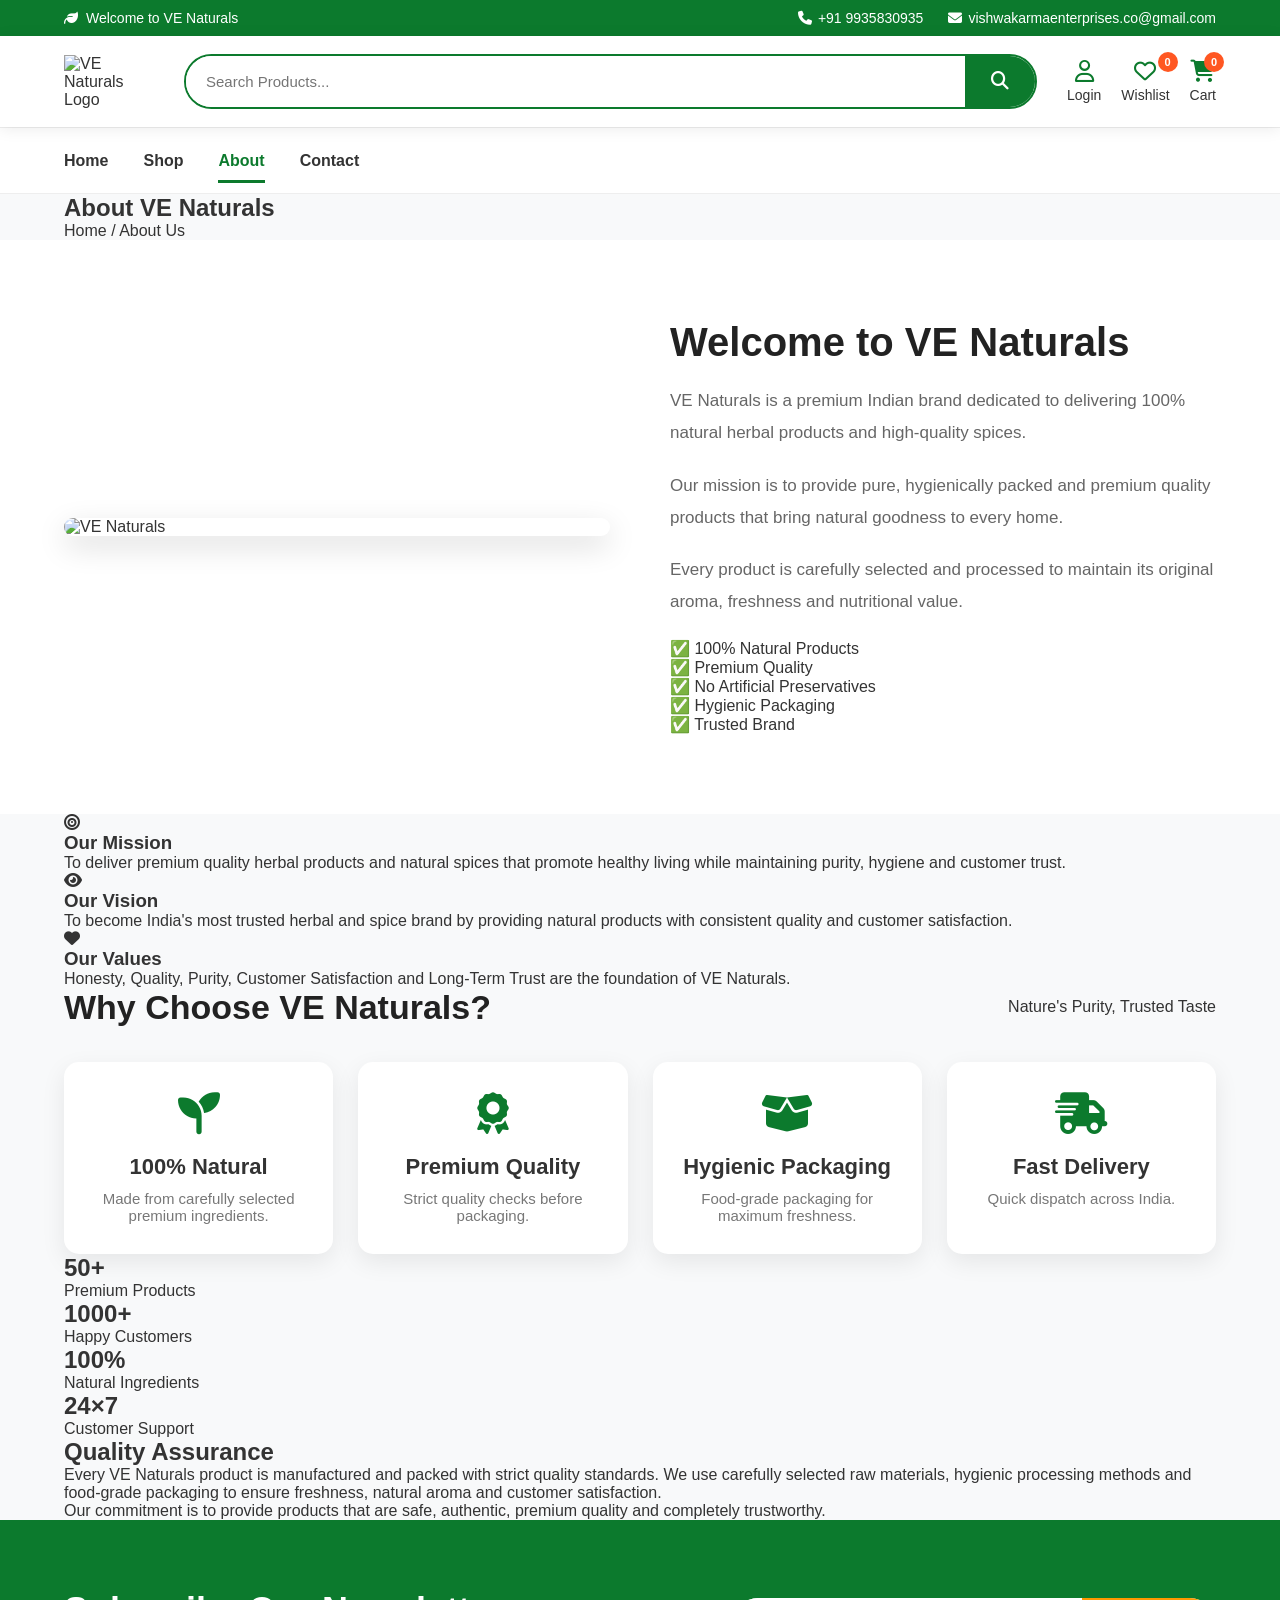
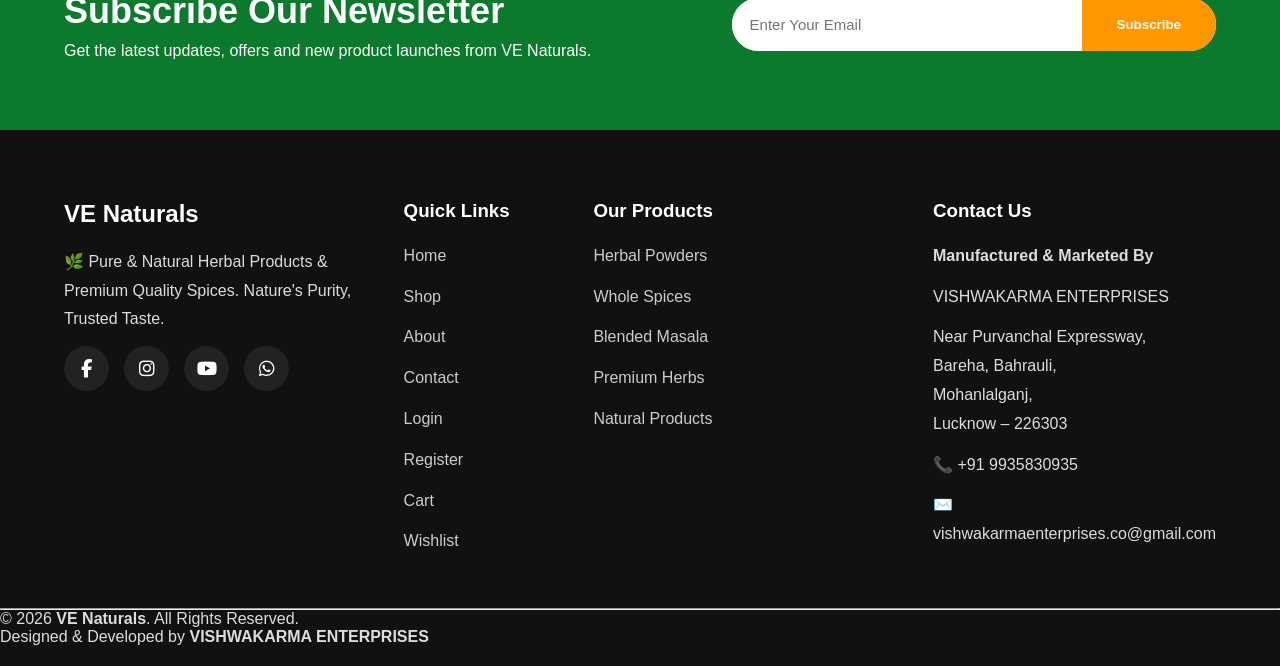
==== about.html @ fbf6e334 "Create about.html" ====
<!DOCTYPE html>
<html lang="en">

<head>

<meta charset="UTF-8">

<meta name="viewport" content="width=device-width, initial-scale=1.0">

<title>About Us | VE Naturals</title>

<meta name="description"
content="Know more about VE Naturals - Premium Herbal Products & Natural Spices">

<link rel="stylesheet" href="style.css">

<link rel="stylesheet"
href="https://cdnjs.cloudflare.com/ajax/libs/font-awesome/6.6.0/css/all.min.css">

<link rel="icon" href="images/logo.png">

</head>

<body>

<!-- TOP BAR -->

<div class="top-bar">

<div class="container top-flex">

<div class="top-left">

<i class="fa-solid fa-leaf"></i>

Welcome to VE Naturals

</div>

<div class="top-right">

<span>

<i class="fa-solid fa-phone"></i>

+91 9935830935

</span>

<span>

<i class="fa-solid fa-envelope"></i>

vishwakarmaenterprises.co@gmail.com

</span>

</div>

</div>

</div>

<!-- HEADER -->

<header class="main-header">

<div class="container header-flex">

<div class="logo">

<a href="index.html">

<img src="images/logo.png" alt="VE Naturals Logo">

</a>

</div>

<div class="search-wrapper">

<div class="search-box">

<input
type="text"
placeholder="Search Products...">

<button>

<i class="fa-solid fa-search"></i>

</button>

</div>

</div>

<div class="header-icons">

<a href="login.html">

<div class="icon-box">

<i class="fa-regular fa-user"></i>

<p>Login</p>

</div>

</a>

<a href="wishlist.html">

<div class="icon-box">

<i class="fa-regular fa-heart"></i>

<span>0</span>

<p>Wishlist</p>

</div>

</a>

<a href="cart.html">

<div class="icon-box">

<i class="fa-solid fa-cart-shopping"></i>

<span>0</span>

<p>Cart</p>

</div>

</a>

</div>

</div>

</header>

<!-- NAVBAR -->

<nav class="navbar">

<div class="container nav-flex">

<ul class="nav-menu">

<li><a href="index.html">Home</a></li>

<li><a href="shop.html">Shop</a></li>

<li><a class="active" href="about.html">About</a></li>

<li><a href="contact.html">Contact</a></li>

</ul>

</div>

</nav>

<!-- PAGE TITLE -->

<section class="page-banner">

<div class="container">

<h1>

About VE Naturals

</h1>

<p>

<a href="index.html">Home</a>

/

About Us

</p>

</div>

</section>

<!-- ABOUT SECTION -->

<section class="about-section">

<div class="container about-grid">

<div class="about-image">

<img src="images/about.jpg" alt="VE Naturals">

</div>

<div class="about-content">

<h2>

Welcome to VE Naturals

</h2>

<p>

VE Naturals is a premium Indian brand dedicated to delivering
100% natural herbal products and high-quality spices.

</p>

<p>

Our mission is to provide pure, hygienically packed and premium
quality products that bring natural goodness to every home.

</p>

<p>

Every product is carefully selected and processed to maintain
its original aroma, freshness and nutritional value.

</p>

<ul>

<li>✅ 100% Natural Products</li>

<li>✅ Premium Quality</li>

<li>✅ No Artificial Preservatives</li>

<li>✅ Hygienic Packaging</li>

<li>✅ Trusted Brand</li>

</ul>

</div>

</div>

</section>
<!-- ==========================
OUR MISSION & VISION
========================== -->

<section class="mission-section">

<div class="container">

<div class="mission-grid">

<div class="mission-box">

<i class="fa-solid fa-bullseye"></i>

<h3>Our Mission</h3>

<p>

To deliver premium quality herbal products and natural spices that
promote healthy living while maintaining purity, hygiene and customer
trust.

</p>

</div>

<div class="mission-box">

<i class="fa-solid fa-eye"></i>

<h3>Our Vision</h3>

<p>

To become India's most trusted herbal and spice brand by providing
natural products with consistent quality and customer satisfaction.

</p>

</div>

<div class="mission-box">

<i class="fa-solid fa-heart"></i>

<h3>Our Values</h3>

<p>

Honesty, Quality, Purity, Customer Satisfaction and Long-Term Trust
are the foundation of VE Naturals.

</p>

</div>

</div>

</div>

</section>

<!-- ==========================
WHY CHOOSE US
========================== -->

<section class="why-us">

<div class="container">

<div class="section-title">

<h2>Why Choose VE Naturals?</h2>

<p>

Nature's Purity, Trusted Taste

</p>

</div>

<div class="feature-grid">

<div class="feature">

<i class="fa-solid fa-seedling"></i>

<h4>100% Natural</h4>

<p>

Made from carefully selected premium ingredients.

</p>

</div>

<div class="feature">

<i class="fa-solid fa-award"></i>

<h4>Premium Quality</h4>

<p>

Strict quality checks before packaging.

</p>

</div>

<div class="feature">

<i class="fa-solid fa-box-open"></i>

<h4>Hygienic Packaging</h4>

<p>

Food-grade packaging for maximum freshness.

</p>

</div>

<div class="feature">

<i class="fa-solid fa-truck-fast"></i>

<h4>Fast Delivery</h4>

<p>

Quick dispatch across India.

</p>

</div>

</div>

</div>

</section>

<!-- ==========================
COMPANY HIGHLIGHTS
========================== -->

<section class="counter-section">

<div class="container">

<div class="counter-grid">

<div class="counter-box">

<h2>50+</h2>

<p>Premium Products</p>

</div>

<div class="counter-box">

<h2>1000+</h2>

<p>Happy Customers</p>

</div>

<div class="counter-box">

<h2>100%</h2>

<p>Natural Ingredients</p>

</div>

<div class="counter-box">

<h2>24×7</h2>

<p>Customer Support</p>

</div>

</div>

</div>

</section>

<!-- ==========================
QUALITY ASSURANCE
========================== -->

<section class="quality-section">

<div class="container">

<h2>

Quality Assurance

</h2>

<p>

Every VE Naturals product is manufactured and packed with strict
quality standards. We use carefully selected raw materials, hygienic
processing methods and food-grade packaging to ensure freshness,
natural aroma and customer satisfaction.

</p>

<p>

Our commitment is to provide products that are safe, authentic,
premium quality and completely trustworthy.

</p>

</div>

</section>
<!-- ==========================
NEWSLETTER
========================== -->

<section class="newsletter">

<div class="container newsletter-flex">

<div>

<h2>

Subscribe Our Newsletter

</h2>

<p>

Get the latest updates, offers and new product launches from VE Naturals.

</p>

</div>

<form>

<input
type="email"
placeholder="Enter Your Email">

<button>

Subscribe

</button>

</form>

</div>

</section>

<!-- ==========================
FOOTER
========================== -->

<footer>

<div class="container footer-grid">

<!-- ABOUT -->

<div>

<h2>VE Naturals</h2>

<p>

🌿 Pure & Natural Herbal Products & Premium Quality Spices.

Nature's Purity, Trusted Taste.

</p>

<div class="social">

<a href="#"><i class="fab fa-facebook-f"></i></a>

<a href="#"><i class="fab fa-instagram"></i></a>

<a href="#"><i class="fab fa-youtube"></i></a>

<a href="#"><i class="fab fa-whatsapp"></i></a>

</div>

</div>

<!-- QUICK LINKS -->

<div>

<h3>Quick Links</h3>

<ul>

<li><a href="index.html">Home</a></li>

<li><a href="shop.html">Shop</a></li>

<li><a href="about.html">About</a></li>

<li><a href="contact.html">Contact</a></li>

<li><a href="login.html">Login</a></li>

<li><a href="register.html">Register</a></li>

<li><a href="cart.html">Cart</a></li>

<li><a href="wishlist.html">Wishlist</a></li>

</ul>

</div>

<!-- PRODUCTS -->

<div>

<h3>Our Products</h3>

<ul>

<li><a href="shop.html">Herbal Powders</a></li>

<li><a href="shop.html">Whole Spices</a></li>

<li><a href="shop.html">Blended Masala</a></li>

<li><a href="shop.html">Premium Herbs</a></li>

<li><a href="shop.html">Natural Products</a></li>

</ul>

</div>

<!-- CONTACT -->

<div>

<h3>Contact Us</h3>

<p>

<strong>Manufactured & Marketed By</strong>

</p>

<p>

VISHWAKARMA ENTERPRISES

</p>

<p>

Near Purvanchal Expressway,<br>

Bareha, Bahrauli,<br>

Mohanlalganj,<br>

Lucknow – 226303

</p>

<p>

📞 +91 9935830935

</p>

<p>

✉️ vishwakarmaenterprises.co@gmail.com

</p>

</div>

</div>

<hr>

<div class="footer-bottom">

<p>

© 2026 <strong>VE Naturals</strong>. All Rights Reserved.

</p>

<p>

Designed & Developed by <strong>VISHWAKARMA ENTERPRISES</strong>

</p>

</div>

</footer>

<!-- JAVASCRIPT -->

<script src="script.js"></script>

</body>

</html>
---- style.css ----
/*=====================================
VE Naturals
Professional E-Commerce CSS
Part 1
======================================*/

*{
margin:0;
padding:0;
box-sizing:border-box;
font-family:'Poppins',sans-serif;
}

html{
scroll-behavior:smooth;
}

body{
background:#f8f9fa;
color:#333;
overflow-x:hidden;
}

a{
text-decoration:none;
color:inherit;
}

img{
max-width:100%;
display:block;
}

ul{
list-style:none;
}

.container{
width:90%;
max-width:1400px;
margin:auto;
}

/*==========================
TOP BAR
==========================*/

.top-bar{
background:#0c7a2d;
color:#fff;
font-size:14px;
padding:10px 0;
}

.top-flex{
display:flex;
justify-content:space-between;
align-items:center;
flex-wrap:wrap;
}

.top-left{
display:flex;
align-items:center;
gap:8px;
font-weight:500;
}

.top-right{
display:flex;
gap:25px;
flex-wrap:wrap;
}

.top-right span{
display:flex;
align-items:center;
gap:6px;
}

/*==========================
HEADER
==========================*/

.main-header{
background:#fff;
padding:18px 0;
box-shadow:0 2px 15px rgba(0,0,0,.08);
position:sticky;
top:0;
z-index:999;
}

.header-flex{
display:flex;
justify-content:space-between;
align-items:center;
gap:30px;
}

.logo img{
width:90px;
transition:.4s;
}

.logo img:hover{
transform:rotate(5deg) scale(1.05);
}

/*==========================
SEARCH BOX
==========================*/

.search-wrapper{
flex:1;
}

.search-box{
display:flex;
background:#fff;
border:2px solid #0c7a2d;
border-radius:50px;
overflow:hidden;
height:55px;
}

.search-box select{
width:180px;
border:none;
outline:none;
padding:0 15px;
background:#eef9f0;
cursor:pointer;
}

.search-box input{
flex:1;
border:none;
outline:none;
padding:0 20px;
font-size:15px;
}

.search-box button{
width:70px;
background:#0c7a2d;
border:none;
color:#fff;
font-size:18px;
cursor:pointer;
transition:.3s;
}

.search-box button:hover{
background:#075c21;
}

/*==========================
HEADER ICONS
==========================*/

.header-icons{
display:flex;
align-items:center;
gap:20px;
}

.icon-box{
position:relative;
display:flex;
flex-direction:column;
align-items:center;
font-size:14px;
transition:.3s;
}

.icon-box i{
font-size:22px;
margin-bottom:5px;
color:#0c7a2d;
}

.icon-box:hover{
transform:translateY(-4px);
color:#0c7a2d;
}

.icon-box span{
position:absolute;
top:-8px;
right:-8px;
width:20px;
height:20px;
background:#ff5722;
color:#fff;
font-size:11px;
border-radius:50%;
display:flex;
justify-content:center;
align-items:center;
font-weight:bold;
}

/*==========================
NAVBAR
==========================*/

.navbar{
background:#fff;
border-top:1px solid #eee;
border-bottom:1px solid #eee;
}

.nav-flex{
display:flex;
justify-content:space-between;
align-items:center;
height:65px;
}

.nav-menu{
display:flex;
gap:35px;
}

.nav-menu li a{
font-size:16px;
font-weight:600;
padding:8px 0;
position:relative;
transition:.3s;
}

.nav-menu li a:hover,
.nav-menu li a.active{
color:#0c7a2d;
}

.nav-menu li a::after{
content:'';
position:absolute;
left:0;
bottom:-6px;
width:0%;
height:3px;
background:#0c7a2d;
transition:.3s;
}

.nav-menu li a:hover::after,
.nav-menu li a.active::after{
width:100%;
}

.offer-btn{
background:#ff9800;
color:#fff;
padding:12px 22px;
border-radius:40px;
font-weight:600;
cursor:pointer;
transition:.3s;
}

.offer-btn:hover{
background:#ff6d00;
transform:scale(1.05);
}

/*==========================
HERO SECTION
==========================*/

.hero{
padding:80px 0;
background:linear-gradient(135deg,#e8fbe8,#ffffff);
}

.hero-flex{
display:flex;
align-items:center;
justify-content:space-between;
gap:50px;
flex-wrap:wrap;
}

.hero-content{
flex:1;
}

.tag{
display:inline-block;
background:#0c7a2d;
color:#fff;
padding:8px 18px;
border-radius:30px;
font-size:14px;
margin-bottom:20px;
}

.hero-content h1{
font-size:52px;
line-height:1.2;
margin-bottom:20px;
color:#222;
}

.hero-content p{
font-size:18px;
line-height:1.8;
color:#666;
margin-bottom:35px;
}

.hero-buttons{
display:flex;
gap:15px;
flex-wrap:wrap;
}

.btn-green{
background:#0c7a2d;
color:#fff;
padding:15px 35px;
border-radius:40px;
font-weight:600;
transition:.3s;
}

.btn-green:hover{
background:#095f22;
transform:translateY(-3px);
}

.btn-white{
background:#fff;
color:#0c7a2d;
padding:15px 35px;
border-radius:40px;
font-weight:600;
border:2px solid #0c7a2d;
transition:.3s;
}

.btn-white:hover{
background:#0c7a2d;
color:#fff;
}

.hero-image{
flex:1;
display:flex;
justify-content:center;
}

.hero-image img{
width:450px;
animation:float 4s ease-in-out infinite;
}

@keyframes float{

0%{
transform:translateY(0);
}

50%{
transform:translateY(-15px);
}

100%{
transform:translateY(0);
}

}
/*=====================================
FEATURE SECTION
======================================*/

.features{
padding:60px 0;
background:#fff;
}

.feature-grid{
display:grid;
grid-template-columns:repeat(4,1fr);
gap:25px;
}

.feature{
background:#fff;
padding:30px;
border-radius:15px;
text-align:center;
box-shadow:0 8px 25px rgba(0,0,0,.08);
transition:.4s;
}

.feature:hover{
transform:translateY(-10px);
box-shadow:0 15px 35px rgba(0,0,0,.12);
}

.feature i{
font-size:42px;
color:#0c7a2d;
margin-bottom:20px;
}

.feature h4{
font-size:22px;
margin-bottom:10px;
}

.feature p{
color:#777;
font-size:15px;
}

/*=====================================
SECTION TITLE
======================================*/

.section-title{
display:flex;
justify-content:space-between;
align-items:center;
margin-bottom:35px;
}

.section-title h2{
font-size:34px;
font-weight:700;
color:#222;
}

.section-title a{
color:#0c7a2d;
font-weight:600;
transition:.3s;
}

.section-title a:hover{
color:#ff9800;
}

/*=====================================
CATEGORY
======================================*/

.category-section{
padding:80px 0;
background:#f7faf8;
}

.category-grid{
display:grid;
grid-template-columns:repeat(6,1fr);
gap:25px;
}

.category-card{
background:#fff;
padding:25px;
border-radius:18px;
text-align:center;
transition:.35s;
box-shadow:0 5px 20px rgba(0,0,0,.05);
cursor:pointer;
}

.category-card:hover{
transform:translateY(-8px);
box-shadow:0 12px 30px rgba(0,0,0,.12);
}

.category-card img{
width:90px;
height:90px;
margin:auto;
margin-bottom:18px;
object-fit:contain;
}

.category-card h4{
font-size:18px;
color:#333;
}

/*=====================================
PRODUCT SECTION
======================================*/

.product-section{
padding:80px 0;
background:#fff;
}

.product-grid{
display:grid;
grid-template-columns:repeat(4,1fr);
gap:30px;
}

.product-card{
position:relative;
background:#fff;
border-radius:20px;
overflow:hidden;
padding:20px;
box-shadow:0 8px 25px rgba(0,0,0,.08);
transition:.35s;
}

.product-card:hover{
transform:translateY(-10px);
box-shadow:0 18px 40px rgba(0,0,0,.15);
}

.product-card img{
width:100%;
height:220px;
object-fit:contain;
margin-bottom:20px;
transition:.4s;
}

.product-card:hover img{
transform:scale(1.08);
}

.product-card h3{
font-size:22px;
margin-bottom:12px;
color:#222;
}

.price{
font-size:24px;
font-weight:700;
color:#0c7a2d;
margin-bottom:10px;
}

.price del{
font-size:16px;
margin-left:10px;
color:#888;
}

.rating{
color:#ffb400;
font-size:18px;
margin-bottom:20px;
}

.product-btn a{
display:block;
background:#0c7a2d;
color:#fff;
padding:14px;
text-align:center;
border-radius:12px;
font-weight:600;
transition:.3s;
}

.product-btn a:hover{
background:#ff9800;
}

.product-badge{
position:absolute;
top:15px;
left:15px;
background:#0c7a2d;
color:#fff;
padding:7px 15px;
border-radius:30px;
font-size:13px;
font-weight:600;
}

.product-badge.sale{
background:#ff5722;
}

/*=====================================
SPECIAL OFFER
======================================*/

.offer-banner{
padding:70px 0;
background:linear-gradient(135deg,#0c7a2d,#22a652);
color:#fff;
}

.offer-flex{
display:flex;
justify-content:space-between;
align-items:center;
flex-wrap:wrap;
}

.offer-flex h2{
font-size:44px;
margin-bottom:10px;
}

.offer-flex p{
font-size:18px;
}

.offer-btn2{
background:#fff;
color:#0c7a2d;
padding:16px 35px;
border-radius:40px;
font-weight:700;
transition:.3s;
}

.offer-btn2:hover{
background:#ff9800;
color:#fff;
transform:scale(1.05);
}

/*=====================================
BEST SELLER EFFECT
======================================*/

.product-card::before{
content:'';
position:absolute;
top:0;
left:-100%;
width:100%;
height:100%;
background:rgba(255,255,255,.18);
transform:skewX(-25deg);
transition:.8s;
}

.product-card:hover::before{
left:120%;
}
/*=====================================
ABOUT SECTION
======================================*/

.about-section{
padding:80px 0;
background:#ffffff;
}

.about-grid{
display:grid;
grid-template-columns:repeat(2,1fr);
gap:60px;
align-items:center;
}

.about-image img{
width:100%;
border-radius:20px;
box-shadow:0 10px 30px rgba(0,0,0,.15);
}

.about-content span{
display:inline-block;
background:#0c7a2d;
color:#fff;
padding:8px 18px;
border-radius:30px;
margin-bottom:20px;
font-size:14px;
}

.about-content h2{
font-size:40px;
margin-bottom:20px;
color:#222;
}

.about-content p{
font-size:17px;
line-height:1.9;
color:#666;
margin-bottom:20px;
}

/*=====================================
WHY CHOOSE US
======================================*/

.why-section{
padding:80px 0;
background:#f8faf9;
}

.why-grid{
display:grid;
grid-template-columns:repeat(4,1fr);
gap:30px;
}

.why-card{
background:#fff;
padding:35px;
border-radius:20px;
text-align:center;
box-shadow:0 8px 25px rgba(0,0,0,.08);
transition:.35s;
}

.why-card:hover{
transform:translateY(-10px);
}

.why-card i{
font-size:45px;
color:#0c7a2d;
margin-bottom:20px;
}

.why-card h3{
margin-bottom:12px;
font-size:22px;
}

.why-card p{
color:#666;
line-height:1.6;
}

/*=====================================
REVIEWS
======================================*/

.review-section{
padding:80px 0;
background:#fff;
}

.review-grid{
display:grid;
grid-template-columns:repeat(3,1fr);
gap:30px;
}

.review-card{
background:#fff;
padding:35px;
border-radius:20px;
box-shadow:0 10px 30px rgba(0,0,0,.08);
transition:.3s;
}

.review-card:hover{
transform:translateY(-8px);
}

.review-card p{
margin:20px 0;
line-height:1.8;
color:#666;
}

.review-card h4{
color:#0c7a2d;
}

/*=====================================
NEWSLETTER
======================================*/

.newsletter{
padding:70px 0;
background:#0c7a2d;
color:#fff;
}

.newsletter-flex{
display:flex;
justify-content:space-between;
align-items:center;
gap:40px;
flex-wrap:wrap;
}

.newsletter h2{
font-size:36px;
margin-bottom:10px;
}

.newsletter form{
display:flex;
background:#fff;
border-radius:50px;
overflow:hidden;
}

.newsletter input{
width:350px;
padding:18px;
border:none;
outline:none;
font-size:15px;
}

.newsletter button{
padding:18px 35px;
border:none;
background:#ff9800;
color:#fff;
font-weight:600;
cursor:pointer;
transition:.3s;
}

.newsletter button:hover{
background:#ff6d00;
}

/*=====================================
FOOTER
======================================*/

footer{
background:#111;
color:#ddd;
padding:70px 0 20px;
}

.footer-grid{
display:grid;
grid-template-columns:2fr 1fr 2fr 1fr;
gap:40px;
margin-bottom:40px;
}

.footer-grid h2,
.footer-grid h3{
color:#fff;
margin-bottom:20px;
}

.footer-grid p,
.footer-grid li{
margin-bottom:12px;
line-height:1.8;
}

.footer-grid ul{
padding:0;
}

.footer-grid ul li a{
color:#ccc;
transition:.3s;
}

.footer-grid ul li a:hover{
color:#0c7a2d;
padding-left:5px;
}

.social{
display:flex;
gap:15px;
}

.social a{
width:45px;
height:45px;
display:flex;
justify-content:center;
align-items:center;
border-radius:50%;
background:#222;
color:#fff;
font-size:18px;
transition:.3s;
}

.social a:hover{
background:#0c7a2d;
transform:translateY(-5px);
}

.copyright{
border-top:1px solid rgba(255,255,255,.1);
padding-top:20px;
text-align:center;
font-size:15px;
color:#aaa;
}

/*=====================================
SCROLLBAR
======================================*/

::-webkit-scrollbar{
width:8px;
}

::-webkit-scrollbar-thumb{
background:#0c7a2d;
border-radius:20px;
}

::-webkit-scrollbar-track{
background:#eee;
}

/*=====================================
RESPONSIVE
======================================*/

@media(max-width:1200px){

.product-grid{
grid-template-columns:repeat(2,1fr);
}

.category-grid{
grid-template-columns:repeat(3,1fr);
}

.why-grid{
grid-template-columns:repeat(2,1fr);
}

.feature-grid{
grid-template-columns:repeat(2,1fr);
}

.footer-grid{
grid-template-columns:repeat(2,1fr);
}

}

@media(max-width:768px){

.header-flex,
.hero-flex,
.newsletter-flex,
.nav-flex{
flex-direction:column;
}

.top-flex{
flex-direction:column;
gap:10px;
}

.top-right{
justify-content:center;
}

.hero-content h1{
font-size:36px;
text-align:center;
}

.hero-content p{
text-align:center;
}

.hero-buttons{
justify-content:center;
}

.hero-image img{
width:280px;
}

.about-grid{
grid-template-columns:1fr;
}

.product-grid{
grid-template-columns:1fr;
}

.category-grid{
grid-template-columns:repeat(2,1fr);
}

.review-grid{
grid-template-columns:1fr;
}

.why-grid{
grid-template-columns:1fr;
}

.feature-grid{
grid-template-columns:1fr;
}

.footer-grid{
grid-template-columns:1fr;
}

.newsletter form{
width:100%;
flex-direction:column;
border-radius:15px;
}

.newsletter input{
width:100%;
}

.newsletter button{
width:100%;
}

.search-box{
flex-direction:column;
height:auto;
border-radius:15px;
}

.search-box select,
.search-box input,
.search-box button{
width:100%;
height:55px;
}

.nav-menu{
flex-direction:column;
gap:15px;
align-items:center;
}

}

@media(max-width:480px){

.container{
width:95%;
}

.hero{
padding:50px 0;
}

.section-title h2{
font-size:28px;
}

.about-content h2{
font-size:30px;
}

.offer-flex h2{
font-size:30px;
}

.newsletter h2{
font-size:28px;
}

}
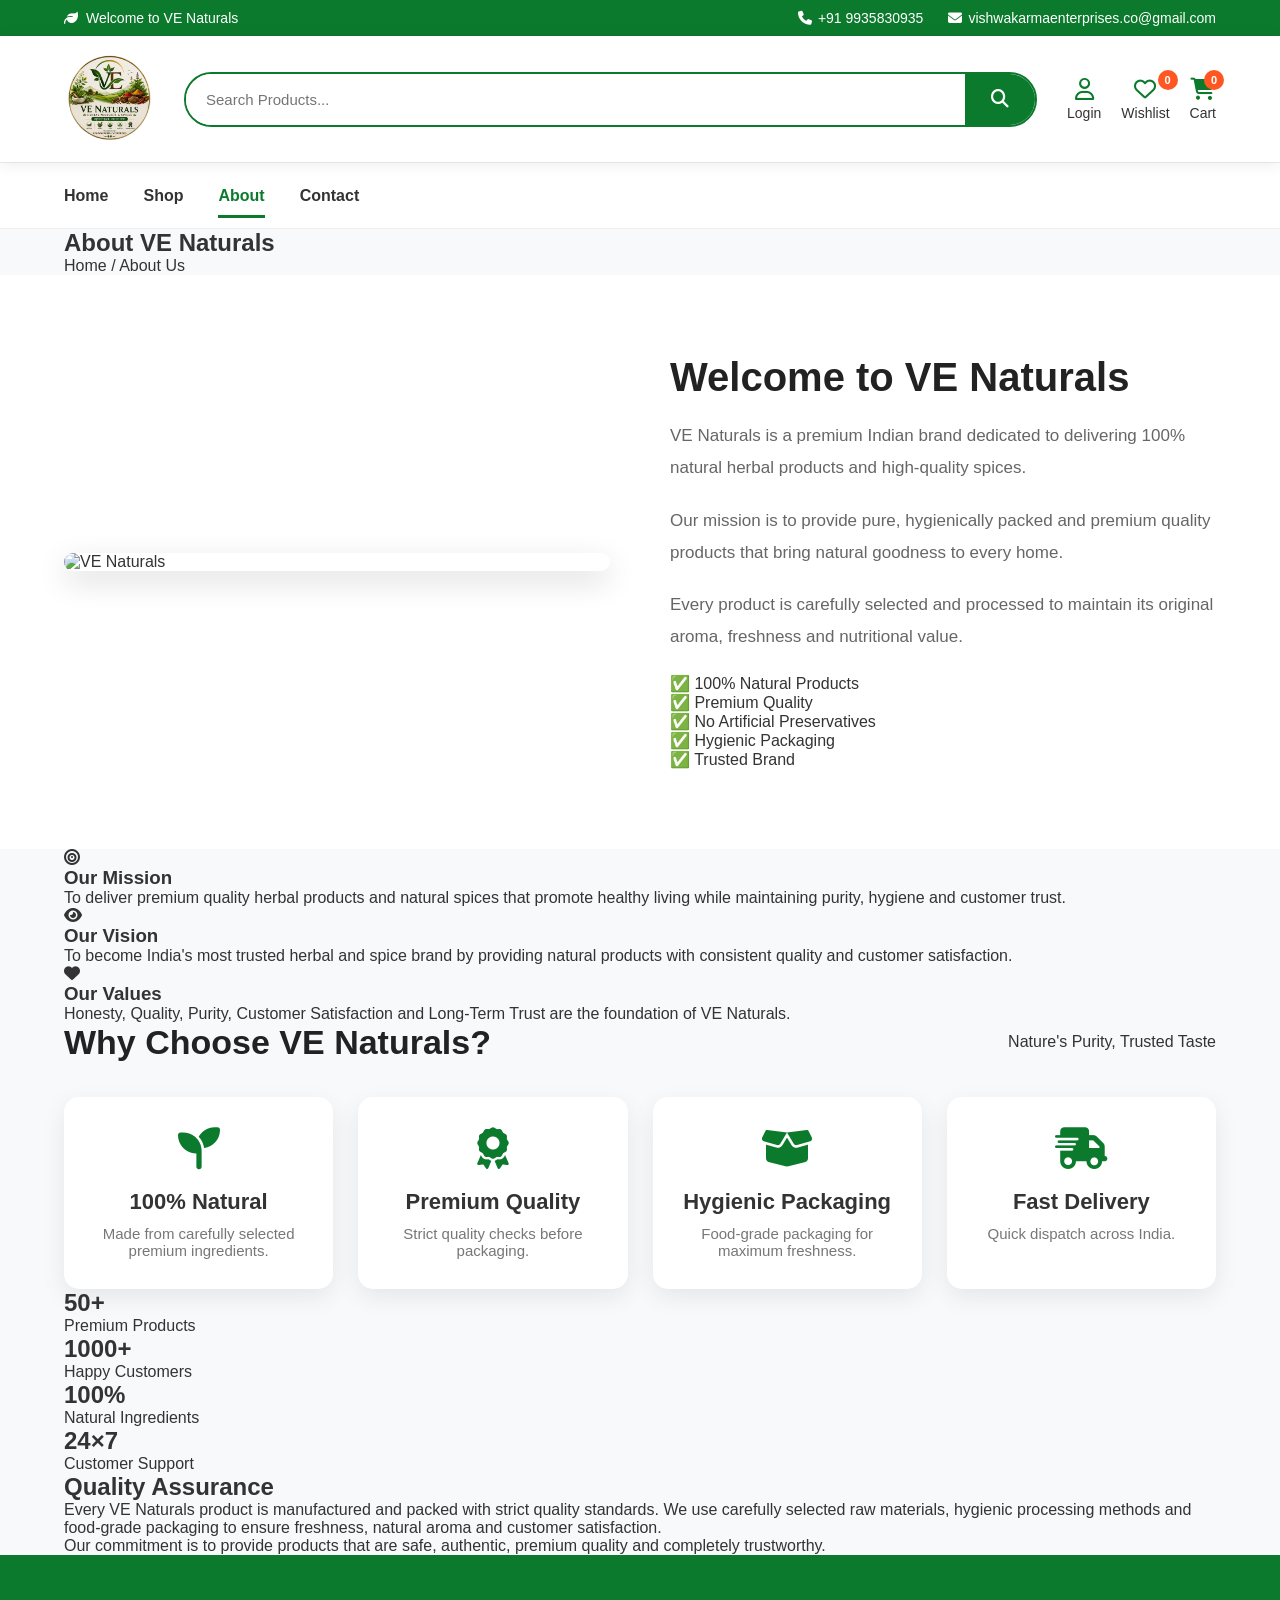
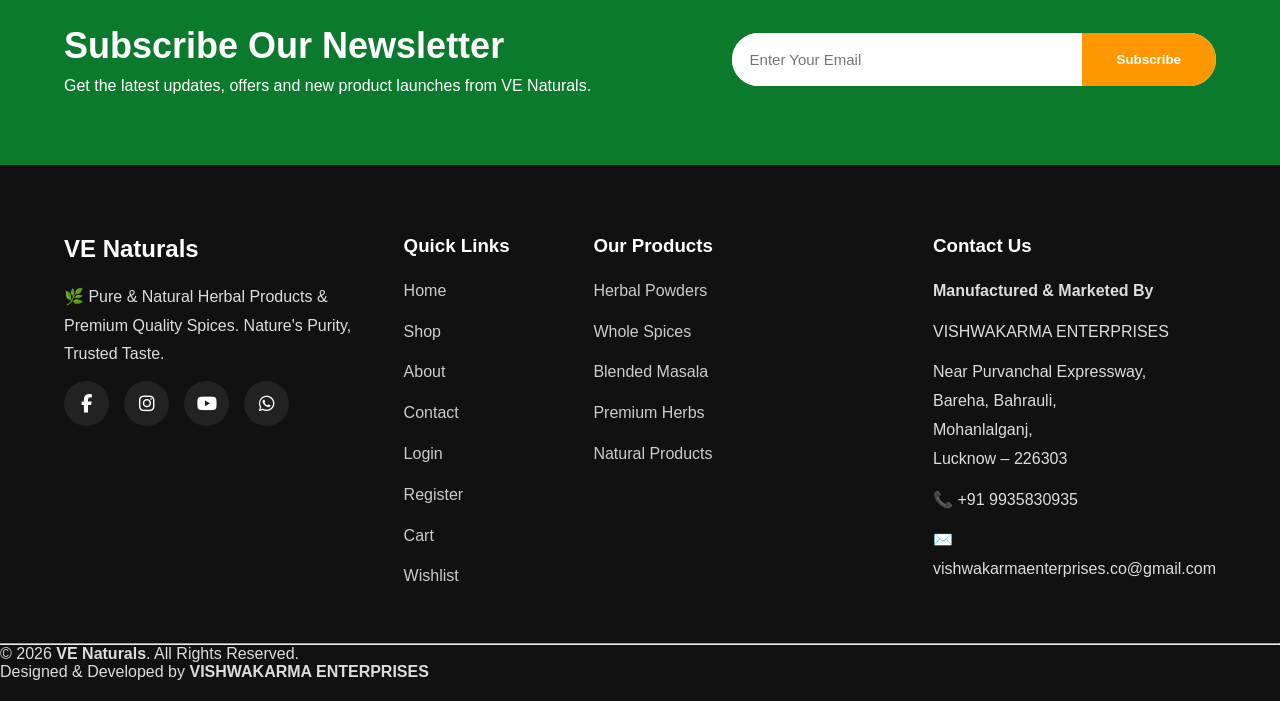
==== commit feac710e: "Update logo image source and script paths" ====
--- a/about.html
+++ b/about.html
@@ -12,12 +12,12 @@
 <meta name="description"
 content="Know more about VE Naturals - Premium Herbal Products & Natural Spices">
 
-<link rel="stylesheet" href="style.css">
+<link rel="stylesheet" href="css/style.css">
 
 <link rel="stylesheet"
 href="https://cdnjs.cloudflare.com/ajax/libs/font-awesome/6.6.0/css/all.min.css">
 
-<link rel="icon" href="images/logo.png">
+<link rel="icon" href="images/logo.jpg">
 
 </head>
 
@@ -71,7 +71,7 @@
 
 <a href="index.html">
 
-<img src="images/logo.png" alt="VE Naturals Logo">
+<img src="images/logo.jpg" alt="VE Naturals Logo">
 
 </a>
 
@@ -674,8 +674,9 @@
 
 <!-- JAVASCRIPT -->
 
-<script src="script.js"></script>
-
+<script src="js/script.js"></script>
+<script type="module" src="js/auth.js"></script>
+  
 </body>
 
 </html>
--- a/css/style.css
+++ b/css/style.css
@@ -0,0 +1,1210 @@
+/*=====================================
+VE Naturals
+Professional E-Commerce CSS
+Part 1
+======================================*/
+
+*{
+margin:0;
+padding:0;
+box-sizing:border-box;
+font-family:'Poppins',sans-serif;
+}
+
+html{
+scroll-behavior:smooth;
+}
+
+body{
+background:#f8f9fa;
+color:#333;
+overflow-x:hidden;
+}
+
+a{
+text-decoration:none;
+color:inherit;
+}
+
+img{
+max-width:100%;
+display:block;
+}
+
+ul{
+list-style:none;
+}
+
+.container{
+width:90%;
+max-width:1400px;
+margin:auto;
+}
+
+/*==========================
+TOP BAR
+==========================*/
+
+.top-bar{
+background:#0c7a2d;
+color:#fff;
+font-size:14px;
+padding:10px 0;
+}
+
+.top-flex{
+display:flex;
+justify-content:space-between;
+align-items:center;
+flex-wrap:wrap;
+}
+
+.top-left{
+display:flex;
+align-items:center;
+gap:8px;
+font-weight:500;
+}
+
+.top-right{
+display:flex;
+gap:25px;
+flex-wrap:wrap;
+}
+
+.top-right span{
+display:flex;
+align-items:center;
+gap:6px;
+}
+
+/*==========================
+HEADER
+==========================*/
+
+.main-header{
+background:#fff;
+padding:18px 0;
+box-shadow:0 2px 15px rgba(0,0,0,.08);
+position:sticky;
+top:0;
+z-index:999;
+}
+
+.header-flex{
+display:flex;
+justify-content:space-between;
+align-items:center;
+gap:30px;
+}
+
+.logo img{
+width:90px;
+transition:.4s;
+}
+
+.logo img:hover{
+transform:rotate(5deg) scale(1.05);
+}
+
+/*==========================
+SEARCH BOX
+==========================*/
+
+.search-wrapper{
+flex:1;
+}
+
+.search-box{
+display:flex;
+background:#fff;
+border:2px solid #0c7a2d;
+border-radius:50px;
+overflow:hidden;
+height:55px;
+}
+
+.search-box select{
+width:180px;
+border:none;
+outline:none;
+padding:0 15px;
+background:#eef9f0;
+cursor:pointer;
+}
+
+.search-box input{
+flex:1;
+border:none;
+outline:none;
+padding:0 20px;
+font-size:15px;
+}
+
+.search-box button{
+width:70px;
+background:#0c7a2d;
+border:none;
+color:#fff;
+font-size:18px;
+cursor:pointer;
+transition:.3s;
+}
+
+.search-box button:hover{
+background:#075c21;
+}
+
+/*==========================
+HEADER ICONS
+==========================*/
+
+.header-icons{
+display:flex;
+align-items:center;
+gap:20px;
+}
+
+.icon-box{
+position:relative;
+display:flex;
+flex-direction:column;
+align-items:center;
+font-size:14px;
+transition:.3s;
+}
+
+.icon-box i{
+font-size:22px;
+margin-bottom:5px;
+color:#0c7a2d;
+}
+
+.icon-box:hover{
+transform:translateY(-4px);
+color:#0c7a2d;
+}
+
+.icon-box span{
+position:absolute;
+top:-8px;
+right:-8px;
+width:20px;
+height:20px;
+background:#ff5722;
+color:#fff;
+font-size:11px;
+border-radius:50%;
+display:flex;
+justify-content:center;
+align-items:center;
+font-weight:bold;
+}
+
+/*==========================
+NAVBAR
+==========================*/
+
+.navbar{
+background:#fff;
+border-top:1px solid #eee;
+border-bottom:1px solid #eee;
+}
+
+.nav-flex{
+display:flex;
+justify-content:space-between;
+align-items:center;
+height:65px;
+}
+
+.nav-menu{
+display:flex;
+gap:35px;
+}
+
+.nav-menu li a{
+font-size:16px;
+font-weight:600;
+padding:8px 0;
+position:relative;
+transition:.3s;
+}
+
+.nav-menu li a:hover,
+.nav-menu li a.active{
+color:#0c7a2d;
+}
+
+.nav-menu li a::after{
+content:'';
+position:absolute;
+left:0;
+bottom:-6px;
+width:0%;
+height:3px;
+background:#0c7a2d;
+transition:.3s;
+}
+
+.nav-menu li a:hover::after,
+.nav-menu li a.active::after{
+width:100%;
+}
+
+.offer-btn{
+background:#ff9800;
+color:#fff;
+padding:12px 22px;
+border-radius:40px;
+font-weight:600;
+cursor:pointer;
+transition:.3s;
+}
+
+.offer-btn:hover{
+background:#ff6d00;
+transform:scale(1.05);
+}
+
+/*==========================
+HERO SECTION
+==========================*/
+
+.hero{
+padding:80px 0;
+background:linear-gradient(135deg,#e8fbe8,#ffffff);
+}
+
+.hero-flex{
+display:flex;
+align-items:center;
+justify-content:space-between;
+gap:50px;
+flex-wrap:wrap;
+}
+
+.hero-content{
+flex:1;
+}
+
+.tag{
+display:inline-block;
+background:#0c7a2d;
+color:#fff;
+padding:8px 18px;
+border-radius:30px;
+font-size:14px;
+margin-bottom:20px;
+}
+
+.hero-content h1{
+font-size:52px;
+line-height:1.2;
+margin-bottom:20px;
+color:#222;
+}
+
+.hero-content p{
+font-size:18px;
+line-height:1.8;
+color:#666;
+margin-bottom:35px;
+}
+
+.hero-buttons{
+display:flex;
+gap:15px;
+flex-wrap:wrap;
+}
+
+.btn-green{
+background:#0c7a2d;
+color:#fff;
+padding:15px 35px;
+border-radius:40px;
+font-weight:600;
+transition:.3s;
+}
+
+.btn-green:hover{
+background:#095f22;
+transform:translateY(-3px);
+}
+
+.btn-white{
+background:#fff;
+color:#0c7a2d;
+padding:15px 35px;
+border-radius:40px;
+font-weight:600;
+border:2px solid #0c7a2d;
+transition:.3s;
+}
+
+.btn-white:hover{
+background:#0c7a2d;
+color:#fff;
+}
+
+.hero-image{
+flex:1;
+display:flex;
+justify-content:center;
+}
+
+.hero-image img{
+width:450px;
+animation:float 4s ease-in-out infinite;
+}
+
+@keyframes float{
+
+0%{
+transform:translateY(0);
+}
+
+50%{
+transform:translateY(-15px);
+}
+
+100%{
+transform:translateY(0);
+}
+
+}
+/*=====================================
+FEATURE SECTION
+======================================*/
+
+.features{
+padding:60px 0;
+background:#fff;
+}
+
+.feature-grid{
+display:grid;
+grid-template-columns:repeat(4,1fr);
+gap:25px;
+}
+
+.feature{
+background:#fff;
+padding:30px;
+border-radius:15px;
+text-align:center;
+box-shadow:0 8px 25px rgba(0,0,0,.08);
+transition:.4s;
+}
+
+.feature:hover{
+transform:translateY(-10px);
+box-shadow:0 15px 35px rgba(0,0,0,.12);
+}
+
+.feature i{
+font-size:42px;
+color:#0c7a2d;
+margin-bottom:20px;
+}
+
+.feature h4{
+font-size:22px;
+margin-bottom:10px;
+}
+
+.feature p{
+color:#777;
+font-size:15px;
+}
+
+/*=====================================
+SECTION TITLE
+======================================*/
+
+.section-title{
+display:flex;
+justify-content:space-between;
+align-items:center;
+margin-bottom:35px;
+}
+
+.section-title h2{
+font-size:34px;
+font-weight:700;
+color:#222;
+}
+
+.section-title a{
+color:#0c7a2d;
+font-weight:600;
+transition:.3s;
+}
+
+.section-title a:hover{
+color:#ff9800;
+}
+
+/*=====================================
+CATEGORY
+======================================*/
+
+.category-section{
+padding:80px 0;
+background:#f7faf8;
+}
+
+.category-grid{
+display:grid;
+grid-template-columns:repeat(6,1fr);
+gap:25px;
+}
+
+.category-card{
+background:#fff;
+padding:25px;
+border-radius:18px;
+text-align:center;
+transition:.35s;
+box-shadow:0 5px 20px rgba(0,0,0,.05);
+cursor:pointer;
+}
+
+.category-card:hover{
+transform:translateY(-8px);
+box-shadow:0 12px 30px rgba(0,0,0,.12);
+}
+
+.category-card img{
+width:90px;
+height:90px;
+margin:auto;
+margin-bottom:18px;
+object-fit:contain;
+}
+
+.category-card h4{
+font-size:18px;
+color:#333;
+}
+
+/*=====================================
+PRODUCT SECTION
+======================================*/
+
+.product-section{
+padding:80px 0;
+background:#fff;
+}
+
+.product-grid{
+display:grid;
+grid-template-columns:repeat(4,1fr);
+gap:30px;
+}
+
+.product-card{
+position:relative;
+background:#fff;
+border-radius:20px;
+overflow:hidden;
+padding:20px;
+box-shadow:0 8px 25px rgba(0,0,0,.08);
+transition:.35s;
+}
+
+.product-card:hover{
+transform:translateY(-10px);
+box-shadow:0 18px 40px rgba(0,0,0,.15);
+}
+
+.product-card img{
+width:100%;
+height:220px;
+object-fit:contain;
+margin-bottom:20px;
+transition:.4s;
+}
+
+.product-card:hover img{
+transform:scale(1.08);
+}
+
+.product-card h3{
+font-size:22px;
+margin-bottom:12px;
+color:#222;
+}
+
+.price{
+font-size:24px;
+font-weight:700;
+color:#0c7a2d;
+margin-bottom:10px;
+}
+
+.price del{
+font-size:16px;
+margin-left:10px;
+color:#888;
+}
+
+.rating{
+color:#ffb400;
+font-size:18px;
+margin-bottom:20px;
+}
+
+.product-btn a{
+display:block;
+background:#0c7a2d;
+color:#fff;
+padding:14px;
+text-align:center;
+border-radius:12px;
+font-weight:600;
+transition:.3s;
+}
+
+.product-btn a:hover{
+background:#ff9800;
+}
+
+.product-badge{
+position:absolute;
+top:15px;
+left:15px;
+background:#0c7a2d;
+color:#fff;
+padding:7px 15px;
+border-radius:30px;
+font-size:13px;
+font-weight:600;
+}
+
+.product-badge.sale{
+background:#ff5722;
+}
+
+/*=====================================
+SPECIAL OFFER
+======================================*/
+
+.offer-banner{
+padding:70px 0;
+background:linear-gradient(135deg,#0c7a2d,#22a652);
+color:#fff;
+}
+
+.offer-flex{
+display:flex;
+justify-content:space-between;
+align-items:center;
+flex-wrap:wrap;
+}
+
+.offer-flex h2{
+font-size:44px;
+margin-bottom:10px;
+}
+
+.offer-flex p{
+font-size:18px;
+}
+
+.offer-btn2{
+background:#fff;
+color:#0c7a2d;
+padding:16px 35px;
+border-radius:40px;
+font-weight:700;
+transition:.3s;
+}
+
+.offer-btn2:hover{
+background:#ff9800;
+color:#fff;
+transform:scale(1.05);
+}
+
+/*=====================================
+BEST SELLER EFFECT
+======================================*/
+
+.product-card::before{
+content:'';
+position:absolute;
+top:0;
+left:-100%;
+width:100%;
+height:100%;
+background:rgba(255,255,255,.18);
+transform:skewX(-25deg);
+transition:.8s;
+}
+
+.product-card:hover::before{
+left:120%;
+}
+/*=====================================
+ABOUT SECTION
+======================================*/
+
+.about-section{
+padding:80px 0;
+background:#ffffff;
+}
+
+.about-grid{
+display:grid;
+grid-template-columns:repeat(2,1fr);
+gap:60px;
+align-items:center;
+}
+
+.about-image img{
+width:100%;
+border-radius:20px;
+box-shadow:0 10px 30px rgba(0,0,0,.15);
+}
+
+.about-content span{
+display:inline-block;
+background:#0c7a2d;
+color:#fff;
+padding:8px 18px;
+border-radius:30px;
+margin-bottom:20px;
+font-size:14px;
+}
+
+.about-content h2{
+font-size:40px;
+margin-bottom:20px;
+color:#222;
+}
+
+.about-content p{
+font-size:17px;
+line-height:1.9;
+color:#666;
+margin-bottom:20px;
+}
+
+/*=====================================
+WHY CHOOSE US
+======================================*/
+
+.why-section{
+padding:80px 0;
+background:#f8faf9;
+}
+
+.why-grid{
+display:grid;
+grid-template-columns:repeat(4,1fr);
+gap:30px;
+}
+
+.why-card{
+background:#fff;
+padding:35px;
+border-radius:20px;
+text-align:center;
+box-shadow:0 8px 25px rgba(0,0,0,.08);
+transition:.35s;
+}
+
+.why-card:hover{
+transform:translateY(-10px);
+}
+
+.why-card i{
+font-size:45px;
+color:#0c7a2d;
+margin-bottom:20px;
+}
+
+.why-card h3{
+margin-bottom:12px;
+font-size:22px;
+}
+
+.why-card p{
+color:#666;
+line-height:1.6;
+}
+
+/*=====================================
+REVIEWS
+======================================*/
+
+.review-section{
+padding:80px 0;
+background:#fff;
+}
+
+.review-grid{
+display:grid;
+grid-template-columns:repeat(3,1fr);
+gap:30px;
+}
+
+.review-card{
+background:#fff;
+padding:35px;
+border-radius:20px;
+box-shadow:0 10px 30px rgba(0,0,0,.08);
+transition:.3s;
+}
+
+.review-card:hover{
+transform:translateY(-8px);
+}
+
+.review-card p{
+margin:20px 0;
+line-height:1.8;
+color:#666;
+}
+
+.review-card h4{
+color:#0c7a2d;
+}
+
+/*=====================================
+NEWSLETTER
+======================================*/
+
+.newsletter{
+padding:70px 0;
+background:#0c7a2d;
+color:#fff;
+}
+
+.newsletter-flex{
+display:flex;
+justify-content:space-between;
+align-items:center;
+gap:40px;
+flex-wrap:wrap;
+}
+
+.newsletter h2{
+font-size:36px;
+margin-bottom:10px;
+}
+
+.newsletter form{
+display:flex;
+background:#fff;
+border-radius:50px;
+overflow:hidden;
+}
+
+.newsletter input{
+width:350px;
+padding:18px;
+border:none;
+outline:none;
+font-size:15px;
+}
+
+.newsletter button{
+padding:18px 35px;
+border:none;
+background:#ff9800;
+color:#fff;
+font-weight:600;
+cursor:pointer;
+transition:.3s;
+}
+
+.newsletter button:hover{
+background:#ff6d00;
+}
+
+/*=====================================
+FOOTER
+======================================*/
+
+footer{
+background:#111;
+color:#ddd;
+padding:70px 0 20px;
+}
+
+.footer-grid{
+display:grid;
+grid-template-columns:2fr 1fr 2fr 1fr;
+gap:40px;
+margin-bottom:40px;
+}
+
+.footer-grid h2,
+.footer-grid h3{
+color:#fff;
+margin-bottom:20px;
+}
+
+.footer-grid p,
+.footer-grid li{
+margin-bottom:12px;
+line-height:1.8;
+}
+
+.footer-grid ul{
+padding:0;
+}
+
+.footer-grid ul li a{
+color:#ccc;
+transition:.3s;
+}
+
+.footer-grid ul li a:hover{
+color:#0c7a2d;
+padding-left:5px;
+}
+
+.social{
+display:flex;
+gap:15px;
+}
+
+.social a{
+width:45px;
+height:45px;
+display:flex;
+justify-content:center;
+align-items:center;
+border-radius:50%;
+background:#222;
+color:#fff;
+font-size:18px;
+transition:.3s;
+}
+
+.social a:hover{
+background:#0c7a2d;
+transform:translateY(-5px);
+}
+
+.copyright{
+border-top:1px solid rgba(255,255,255,.1);
+padding-top:20px;
+text-align:center;
+font-size:15px;
+color:#aaa;
+}
+
+/*=====================================
+SCROLLBAR
+======================================*/
+
+::-webkit-scrollbar{
+width:8px;
+}
+
+::-webkit-scrollbar-thumb{
+background:#0c7a2d;
+border-radius:20px;
+}
+
+::-webkit-scrollbar-track{
+background:#eee;
+}
+
+/*=====================================
+RESPONSIVE
+======================================*/
+
+@media(max-width:1200px){
+
+.product-grid{
+grid-template-columns:repeat(2,1fr);
+}
+
+.category-grid{
+grid-template-columns:repeat(3,1fr);
+}
+
+.why-grid{
+grid-template-columns:repeat(2,1fr);
+}
+
+.feature-grid{
+grid-template-columns:repeat(2,1fr);
+}
+
+.footer-grid{
+grid-template-columns:repeat(2,1fr);
+}
+
+}
+
+@media(max-width:768px){
+
+.header-flex,
+.hero-flex,
+.newsletter-flex,
+.nav-flex{
+flex-direction:column;
+}
+
+.top-flex{
+flex-direction:column;
+gap:10px;
+}
+
+.top-right{
+justify-content:center;
+}
+
+.hero-content h1{
+font-size:36px;
+text-align:center;
+}
+
+.hero-content p{
+text-align:center;
+}
+
+.hero-buttons{
+justify-content:center;
+}
+
+.hero-image img{
+width:280px;
+}
+
+.about-grid{
+grid-template-columns:1fr;
+}
+
+.product-grid{
+grid-template-columns:1fr;
+}
+
+.category-grid{
+grid-template-columns:repeat(2,1fr);
+}
+
+.review-grid{
+grid-template-columns:1fr;
+}
+
+.why-grid{
+grid-template-columns:1fr;
+}
+
+.feature-grid{
+grid-template-columns:1fr;
+}
+
+.footer-grid{
+grid-template-columns:1fr;
+}
+
+.newsletter form{
+width:100%;
+flex-direction:column;
+border-radius:15px;
+}
+
+.newsletter input{
+width:100%;
+}
+
+.newsletter button{
+width:100%;
+}
+
+.search-box{
+flex-direction:column;
+height:auto;
+border-radius:15px;
+}
+
+.search-box select,
+.search-box input,
+.search-box button{
+width:100%;
+height:55px;
+}
+
+.nav-menu{
+flex-direction:column;
+gap:15px;
+align-items:center;
+}
+
+}
+
+@media(max-width:480px){
+
+.container{
+width:95%;
+}
+
+.hero{
+padding:50px 0;
+}
+
+.section-title h2{
+font-size:28px;
+}
+
+.about-content h2{
+font-size:30px;
+}
+
+.offer-flex h2{
+font-size:30px;
+}
+
+.newsletter h2{
+font-size:28px;
+}
+
+}
+
+
+/*=====================================
+PAGINATION
+======================================*/
+.pagination{
+    display:flex;
+    justify-content:center;
+    align-items:center;
+    gap:10px;
+    margin:50px 0;
+    flex-wrap:wrap;
+}
+
+.pagination a{
+    width:45px;
+    height:45px;
+    display:flex;
+    align-items:center;
+    justify-content:center;
+    text-decoration:none;
+    color:#1b5e20;
+    background:#fff;
+    border:2px solid #1b5e20;
+    border-radius:8px;
+    font-weight:600;
+    transition:.3s;
+}
+
+.pagination a:hover{
+    background:#1b5e20;
+    color:#fff;
+}
+
+.pagination .active{
+    background:#1b5e20;
+    color:#fff;
+}
+
+.pagination .next-btn{
+    width:auto;
+    padding:0 18px;
+}
+/* LOGIN PAGE */
+
+.login-section{
+    padding:80px 0;
+    background:#f8f9fa;
+}
+
+.login-section .container{
+    display:grid;
+    grid-template-columns:1fr 1fr;
+    gap:40px;
+    align-items:start;
+}
+
+.login-box,
+.login-benefits{
+    background:#fff;
+    padding:35px;
+    border-radius:15px;
+    box-shadow:0 10px 25px rgba(0,0,0,.08);
+}
+
+.form-group{
+    margin-bottom:18px;
+}
+
+.form-group label{
+    display:block;
+    margin-bottom:8px;
+    font-weight:600;
+}
+
+.form-group input,
+.form-group textarea,
+.form-group select{
+    width:100%;
+    padding:12px;
+    border:1px solid #ddd;
+    border-radius:8px;
+}
+
+.login-options{
+    display:flex;
+    justify-content:space-between;
+    margin:20px 0;
+}
+
+.login-btn{
+    width:100%;
+}
+
+.login-divider{
+    text-align:center;
+    margin:25px 0;
+}
+
+.social-login a{
+    display:block;
+    text-align:center;
+    padding:12px;
+    margin-bottom:10px;
+    border-radius:8px;
+    color:#fff;
+}
+
+.google-btn{
+    background:#db4437;
+}
+
+.facebook-btn{
+    background:#1877f2;
+}
+
+.benefit-item{
+    display:flex;
+    gap:15px;
+    margin-bottom:20px;
+}
+
+.benefit-item i{
+    font-size:24px;
+    color:#0c7a2d;
+}
+
+.secure-login{
+    margin-top:20px;
+    padding:15px;
+    background:#eef9f0;
+    border-radius:8px;
+    font-weight:600;
+}
+
+@media(max-width:768px){
+    .login-section .container{
+        grid-template-columns:1fr;
+    }
+}
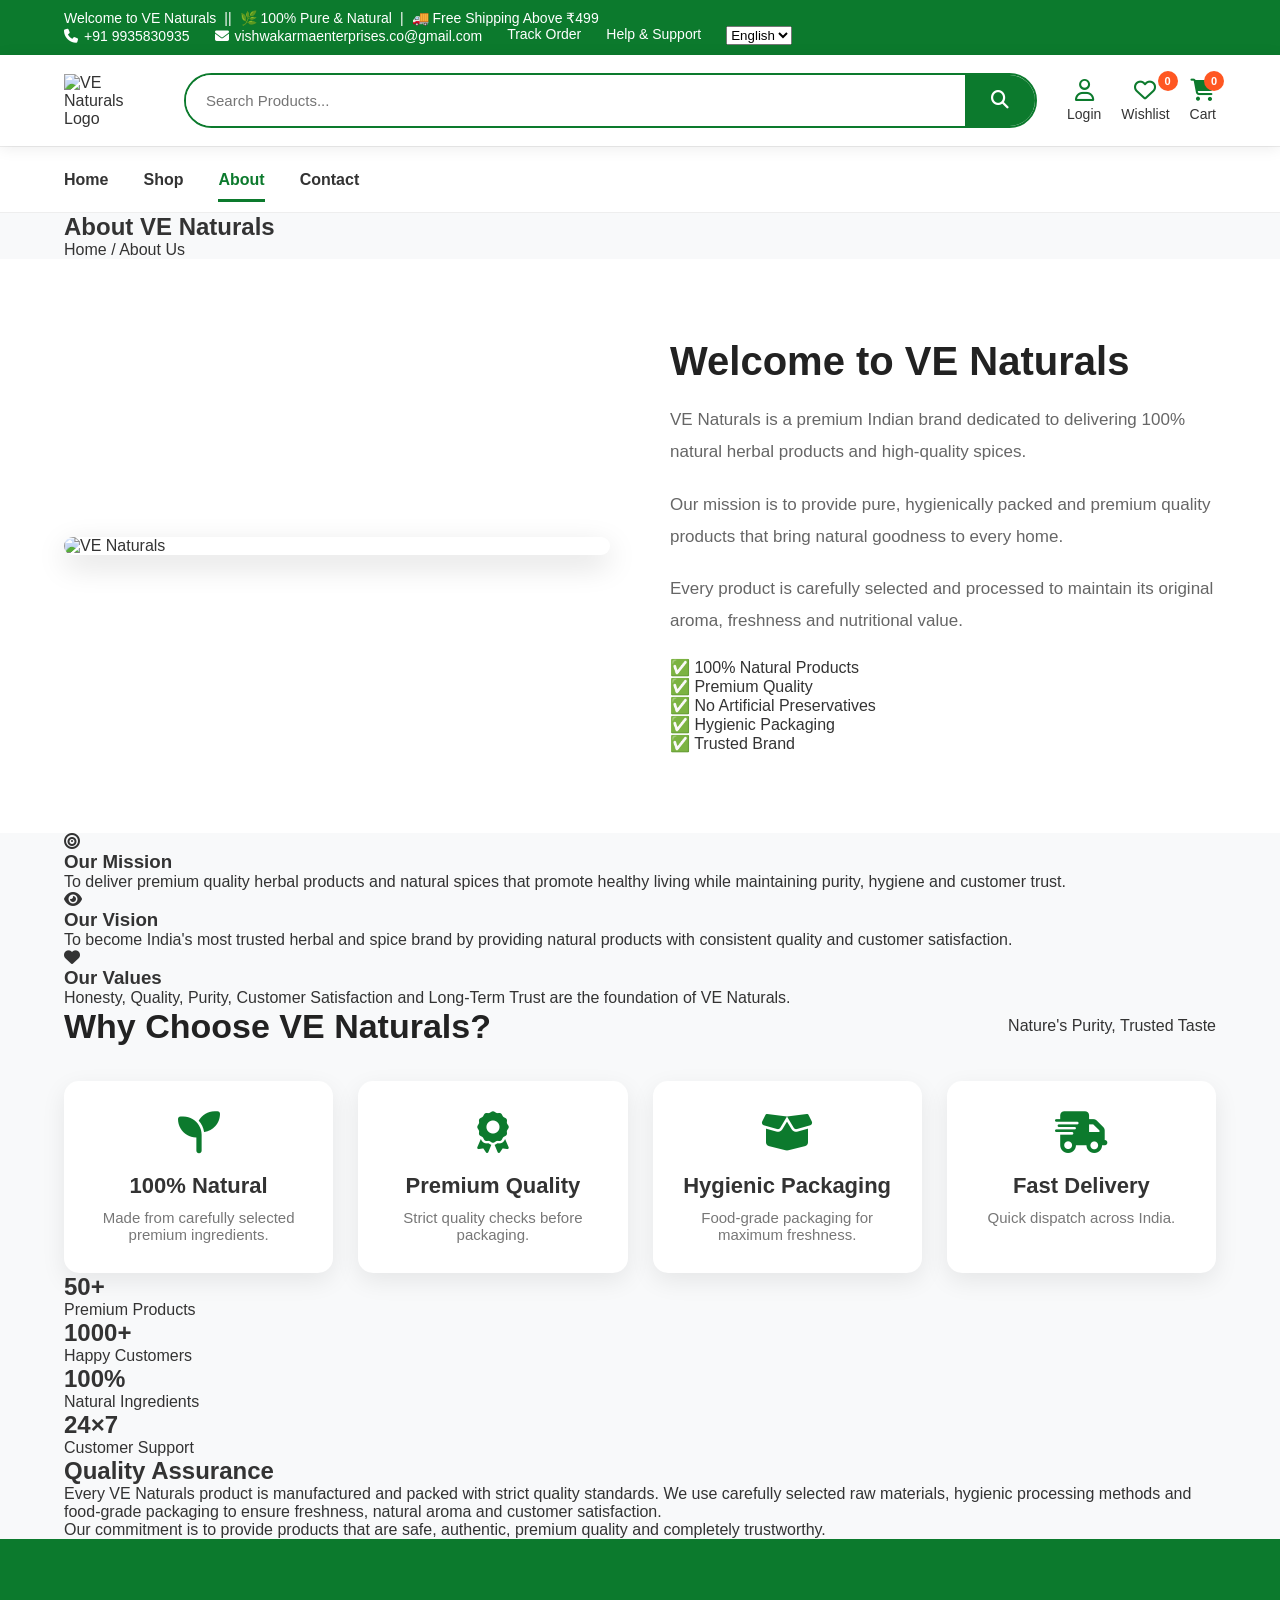
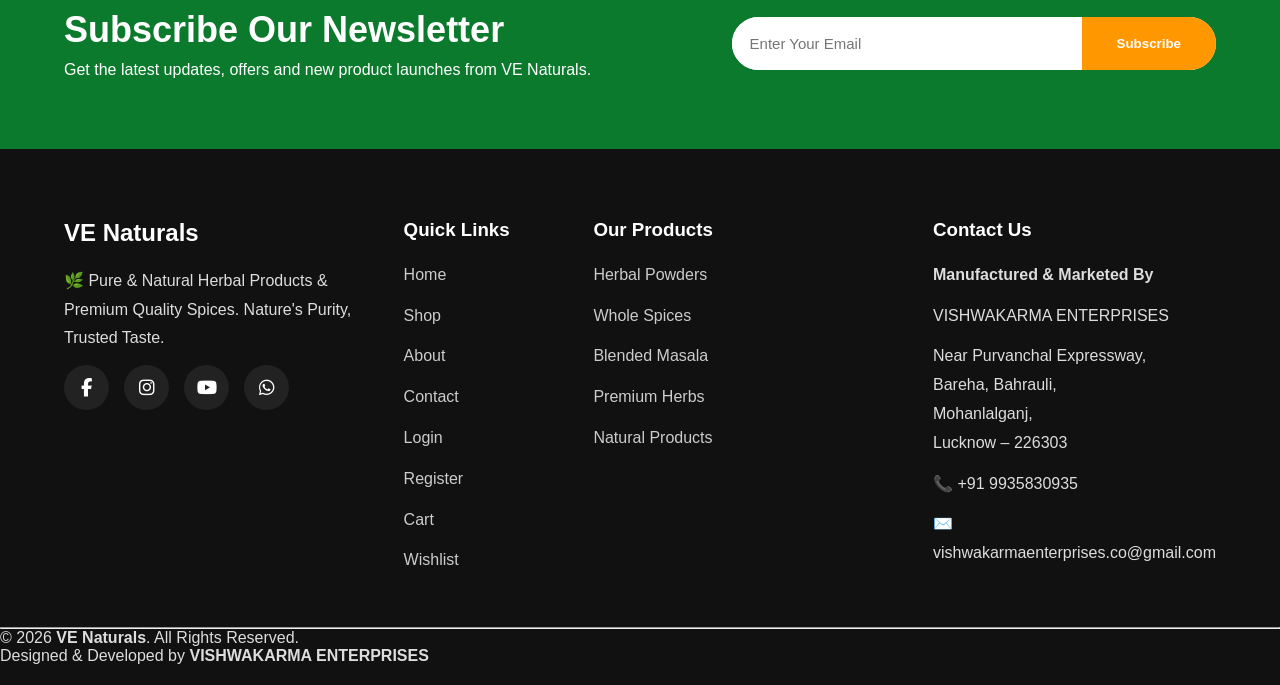
==== commit 837e9617: "Update logo and enhance top bar content Updated the logo image and added welcome messages with shipp" ====
--- a/about.html
+++ b/about.html
@@ -17,23 +17,30 @@
 <link rel="stylesheet"
 href="https://cdnjs.cloudflare.com/ajax/libs/font-awesome/6.6.0/css/all.min.css">
 
-<link rel="icon" href="images/logo.jpg">
+<link rel="icon" href="images/logo.png">
 
 </head>
 
 <body>
 
-<!-- TOP BAR -->
+<!--=========================
+TOP BAR
+==========================-->
 
 <div class="top-bar">
 
 <div class="container top-flex">
 
 <div class="top-left">
-
-<i class="fa-solid fa-leaf"></i>
-
-Welcome to VE Naturals
+<span> Welcome to VE Naturals </span>
+
+<span>||</span>
+
+<span>🌿 100% Pure & Natural</span>
+
+<span>|</span>
+
+<span>🚚 Free Shipping Above ₹499</span>
 
 </div>
 
@@ -55,6 +62,19 @@
 
 </span>
 
+
+<a href="#">Track Order</a>
+
+<a href="#">Help & Support</a>
+
+<select id="languageSwitcher">
+
+<option value="en">English</option>
+
+<option value="hi">हिन्दी</option>
+
+</select>
+
 </div>
 
 </div>
@@ -71,7 +91,7 @@
 
 <a href="index.html">
 
-<img src="images/logo.jpg" alt="VE Naturals Logo">
+<img src="images/logo.png" alt="VE Naturals Logo">
 
 </a>
 
--- a/css/style.css
+++ b/css/style.css
@@ -1208,3 +1208,59 @@
         grid-template-columns:1fr;
     }
 }
+/========== PRODUCT BUTTONS ==========/
+
+.quantity-box{
+display:flex;
+justify-content:center;
+align-items:center;
+gap:10px;
+margin:15px 0;
+}
+
+.quantity-box button{
+width:35px;
+height:35px;
+border:none;
+background:#0c7a2d;
+color:#fff;
+font-size:18px;
+border-radius:6px;
+cursor:pointer;
+}
+
+.quantity-box input{
+width:55px;
+height:35px;
+text-align:center;
+border:1px solid #ccc;
+border-radius:6px;
+}
+
+.product-actions{
+display:flex;
+flex-direction:column;
+gap:10px;
+margin-top:15px;
+}
+
+.cart-btn,
+.buy-btn{
+width:100%;
+padding:12px;
+border:none;
+border-radius:8px;
+font-size:15px;
+font-weight:600;
+cursor:pointer;
+}
+
+.cart-btn{
+background:#ff9800;
+color:#fff;
+}
+
+.buy-btn{
+background:#25D366;
+color:#fff;
+}
